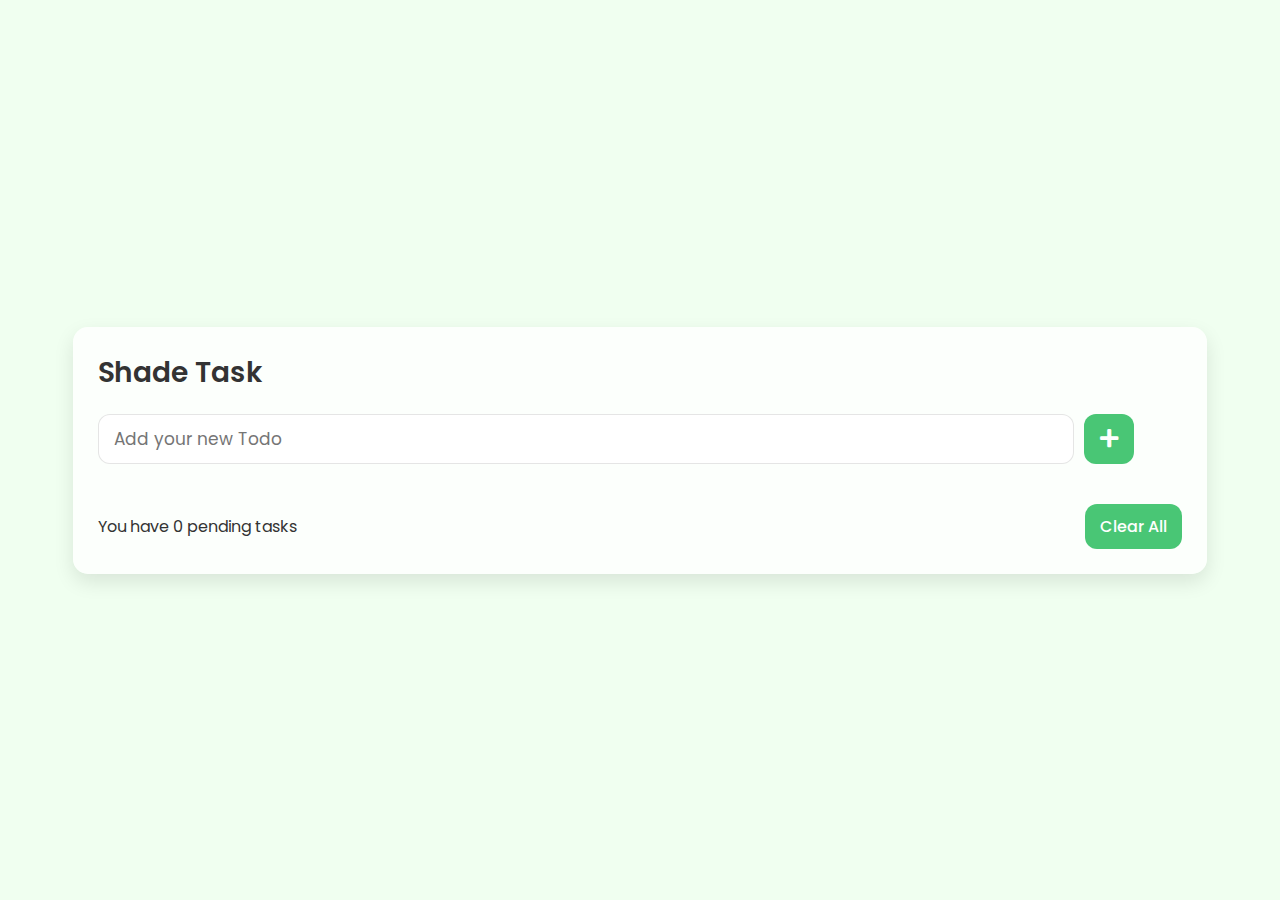
==== index.html @ 2bb9ff7a "Add files via upload" ====
<!DOCTYPE html>
<html lang="en">

<head><!-- Google tag (gtag.js) -->
  <script async src="https://www.googletagmanager.com/gtag/js?id=G-J7373NT19P"></script>
  <script>
    window.dataLayer = window.dataLayer || [];
    function gtag() { dataLayer.push(arguments); }
    gtag('js', new Date());

    gtag('config', 'G-J7373NT19P');
  </script>
  <style>
    .todoList a {
    color: white; /* Change the hyperlink color to white */
    text-decoration: none; /* Remove the underline from the links */
  }
  .todoList a:hover {
    text-decoration: underline; /* Optional: Add underline on hover */
  }
    .circle-popup {
      position: fixed;
      bottom: 40px;
      left: 30px;
      width: 80px;
      height: 40px;
      border-radius: 20px;
      background-color: #c5f7bd;
      display: flex;
      justify-content: center;
      align-items: center;
      cursor: pointer;
      z-index: 9999;
    }

    .chat-icon {
      position: fixed;
      bottom: 40px;
      left: 30px;
      width: 80px;
      height: 40px;
      border-radius: 20px;
      background-color: #c5f7bd;
      display: flex;
      justify-content: center;
      align-items: center;
      cursor: pointer;
      z-index: 9999;
    }

    .popup-content {
      position: fixed;
      top: 5px;
      left: 5%;
      right: 5%;
      width: 90%;
      height: 50%;
      background-color: rgba(0, 0, 0, 0.512);
      display: none;
      z-index: 99999;
      border-radius: 5%
    }

    .close-btn {
      position: absolute;
      top: 10px;
      left: 50px;
      right: 10px;
      width: 20px;
      height: 20px;
      background-color: #e74c3c;
      cursor: pointer;
    }

    iframe {
      width: 100%;
      height: 100%;
      border-radius: 5%;
    }
  </style>

  <meta charset="UTF-8">
  <meta name="viewport" content="width=device-width, initial-scale=1.0">
  <title>Shade Task</title>
  <link rel="stylesheet" href="style.css">
  <link rel="stylesheet" href="https://cdnjs.cloudflare.com/ajax/libs/font-awesome/5.15.3/css/all.min.css" />
  <link rel="manifest" href="manifest.json">
</head>

<body>
  <div class="wrapper">
    <header>Shade Task</header>
    <div class="inputField">
      <input type="text" placeholder="Add your new Todo">
      <button><i class="fas fa-plus"></i></button>
    </div>
    <ul class="todoList">
      <!-- data are comes from local storage -->
    </ul>
    <div class="footer">
      <span>You have <span class="pendingTasks"></span> pending tasks</span>
      <button>Clear All</button>
    </div>
  </div>

  <script src="script.js"></script>
  
  <script>
    if ("serviceWorker" in navigator) {
      navigator.serviceWorker.register("./sw.js");
    }
  </script>

  <script>
    // Get the necessary DOM elements
    var circlePopup = document.querySelector('.circle-popup');
    var popupContent = document.querySelector('.popup-content');
    var closeBtn = document.querySelector('.close-btn');

    // Function to toggle the popup
    function togglePopup() {
      popupContent.style.display = popupContent.style.display === 'block' ? 'none' : 'block';
    }

    // Add event listeners to the elements
    circlePopup.addEventListener('click', togglePopup);
    closeBtn.addEventListener('click', togglePopup);
  </script>



</body>

</html>
---- style.css ----
@import url("https://fonts.googleapis.com/css2?family=Poppins:wght@200;300;400;500;600;700&display=swap");
* {
  margin: 0;
  padding: 0;
  box-sizing: border-box;
  font-family: "Poppins", sans-serif;
}
::selection {
  color: #1db954;
  background: rgba(0, 0, 0, 0.2);
}
body {
  width: 100%;
  height: 100vh;
  padding: 10px;
  display: flex;
  justify-content: center;
  align-items: center;
}
.wrapper {
  max-width: 90%;
  width: 100%;
  margin: 120px auto;
  padding: 25px;
  border-radius: 15px;
  box-shadow: 0 8px 20px rgba(0, 0, 0, 0.1);
}
.wrapper header {
  font-size: 28px;
  font-weight: 600;
}
.wrapper .inputField {
  margin: 20px 0;
  width: 100%;
  display: flex;
  height: 50px;
}
.inputField input {
  width: 90%;
  height: 100%;
  outline: none;
  border-radius: 12px;
  border: 1px solid rgba(0, 0, 0, 0.1);
  font-size: 17px;
  padding-left: 15px;
  transition: all 0.3s ease;
}
.inputField button {
  width: 50px;
  height: 100%;
  border: none;
  color: #fff;
  margin-left: 10px;
  font-size: 21px;
  outline: none;
  background: #1db954;
  cursor: pointer;
  border-radius: 12px;
  opacity: 0.8;
  pointer-events: none;
  transition: all 0.3s ease;
}
.inputField button.active {
  opacity: 1;
  pointer-events: auto;
}
.wrapper .todoList {
  max-height: 250px;
  overflow-y: auto;
}
.todoList li {
  position: relative;
  list-style: none;
  margin-bottom: 8px;
  border-radius: 12px;
  padding: 15px;
  cursor: default;
  overflow: hidden;
  word-wrap: break-word;
}
.todoList li .icon {
  position: absolute;
  right: -45px;
  top: 50%;
  transform: translateY(-50%);
  background: #ff3b30;
  width: 45px;
  text-align: center;
  color: #fff;
  padding: 10px;
  border-radius: 0 12px 12px 0;
  cursor: pointer;
  transition: all 0.2s ease;
}
.todoList li:hover .icon {
  right: 0px;
}
.wrapper .footer {
  display: flex;
  width: 100%;
  margin-top: 20px;
  align-items: center;
  justify-content: space-between;
}
.footer button {
  padding: 10px 15px;
  border-radius: 12px;
  border: none;
  outline: none;
  color: #fff;
  font-weight: 500;
  font-size: 16px;
  background: #1db954;
  cursor: pointer;
  user-select: none;
  opacity: 0.8;
  pointer-events: none;
  transition: all 0.3s ease;
}
.footer button.active {
  opacity: 1;
  pointer-events: auto;
}

/* Light Mode */
@media (prefers-color-scheme: light) {
  body {
    background: linear-gradient(to bottom, #f0fff0 100%, #e0f7e0 0%);
  }
  .wrapper {
    background: rgba(255, 255, 255, 0.8);
    color: #333;
  }
  .inputField input {
    background: rgba(255, 255, 255, 0.8);
    color: #111;
  }
  .inputField input:focus {
    border-color: #1db954;
    background: rgba(255, 255, 255, 0.9);
  }
  .todoList li {
    background: rgba(0, 128, 0, 0.05);
    color: #333;
  }
  .todoList li .icon {
    background: #ff3b30;
  }
}

/* Dark Mode */
@media (prefers-color-scheme: dark) {
  body {
    background: linear-gradient(to bottom, #1d2518 100%, #181c25 0%);
  }
  .wrapper {
    background: rgba(0, 0, 0, 0.7);
    color: #fff;
  }
  .inputField input {
    background: rgba(0, 0, 0, 0.7);
    color: #fff;
  }
  .inputField input:focus {
    border-color: #1db954;
    background: rgba(0, 0, 0, 0.8);
  }
  .todoList li {
    background: rgba(0, 128, 0, 0.1);
    color: #fff;
  }
  .todoList li .icon {
    background: #ff3b30;
  }
}
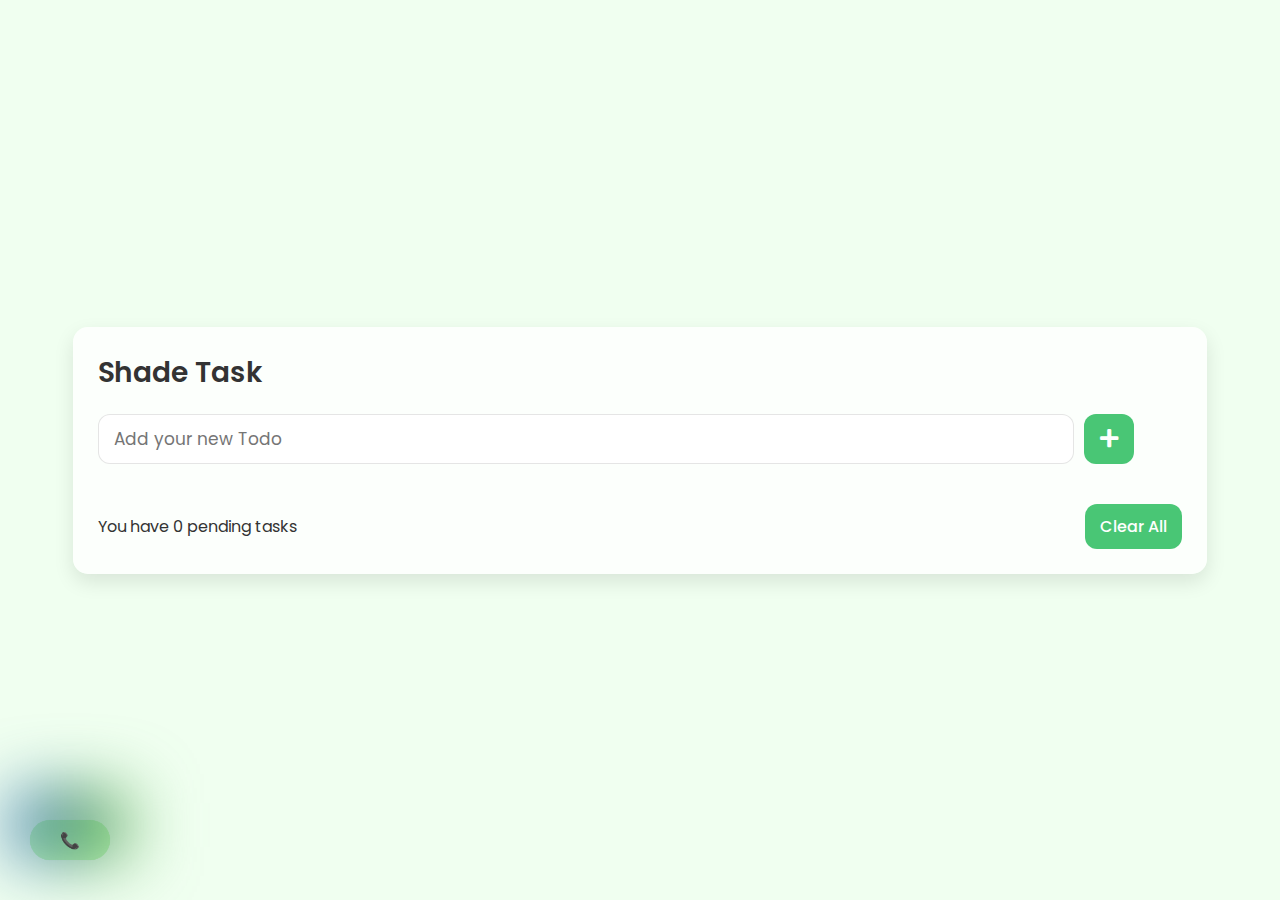
==== commit 19e090d1: "Update index.html" ====
--- a/index.html
+++ b/index.html
@@ -10,6 +10,97 @@
 
     gtag('config', 'G-J7373NT19P');
   </script>
+  <style>
+  
+		.circle-popup {
+      position: fixed;
+      bottom: 0px;
+      left: 0px;
+      width: 100%;
+      height: 5%;
+      border-radius: 1px;
+      background-color: transparent;
+      display: flex;
+      justify-content: center;
+      align-items: center;
+      cursor: pointer;
+      z-index: 9999;
+    }
+
+    .chat-icon {
+		position: fixed;
+      bottom: 0px;
+      left: 0px;
+      width: 100%;
+      height: 5%;
+      border-radius: 1px;
+      background-color: transparent;
+      backdrop-filter: blur(3px);
+      display: flex;
+      justify-content: center;
+      align-items: center;
+      cursor: pointer;
+      z-index: 9999;
+    box-shadow: 0 0 0 1px rgba(0, 0, 0, 0.01);
+}
+.chat-icon::after {
+  position: absolute;
+  content: "";
+  bottom: 15px;
+  left: 0;
+  right: 0;
+  z-index: -1;
+  height: 100%;
+  width: 100%;
+  transform: scale(1.4) translateZ(0);
+  filter: blur(25px);
+background: linear-gradient(to left, #4caf50, #388e3c, #2e7d32, #1565c0, #0d47a1);
+background-size: 100% 100%;
+  -webkit-animation: animateGlow 1.25s linear infinite;
+          animation: animateGlow 1.25s linear infinite;
+}
+
+@-webkit-keyframes animateGlow {
+  0% {
+    background-position: 200% 200%;
+  }
+  100% {
+    background-position: 200% 200%;
+  }
+}
+
+@keyframes animateGlow {
+  0% {
+    background-position: 0% 50%;
+  }
+  100% {
+    background-position: 200% 50%;
+  }
+}		.popup-content {
+		top: 35%;	border-radius: 4%;		z-index: 999; display: none; /* Initially hidden */ position: fixed;			left: 10%; width: 80%; height: 50%; background-color: grey; backdrop-filter: blur(5px); box-shadow: 0 2px 4px rgba(0, 0, 0, 0.2); 
+		}
+	
+		.close-btn {
+		  position: fixed;
+		  bottom: 0px;
+		  left: 0px;
+		  width: 100%;
+		  height: 40px;
+		  border-radius: 0px;
+		  background-color: #264d29;
+		  display: flex;
+		  justify-content: center;
+		  align-items: center;
+		  cursor: pointer;
+		  z-index: 9999;
+		}
+	
+		iframe {
+		  width: 100%;
+		  height: 100%;
+		  border-radius: 0%;
+		}
+</style>
   <style>
     .todoList a {
     color: white; /* Change the hyperlink color to white */
@@ -128,7 +219,29 @@
   </script>
 
 
-
+  <div class="circle-popup">
+	<div class="chat-icon">📞</div>
+		<div class="popup-content">
+					  
+							<iframe id="popup-iframe" src="https://hume-evi-next-js-starter.vercel.app/" allowfullscreen="true" draggable="true" allow="camera; microphone"></iframe>
+								</div> 
+										 </div>
+
+										 <script>
+											// Get the necessary DOM elements
+												var circlePopup = document.querySelector('.circle-popup');
+													var popupContent = document.querySelector('.popup-content');
+														var closeBtn = document.querySelector('.close-btn');
+									  
+															// Function to toggle the popup
+																function togglePopup() {
+																	  popupContent.style.display = popupContent.style.display === 'block' ? 'none' : 'block';
+																		  }
+									  
+																			  // Add event listeners to the elements
+																				  circlePopup.addEventListener('click', togglePopup);
+																					  closeBtn.addEventListener('click', togglePopup);
+																							 </script>
 </body>
 
-</html>+</html>
--- a/style.css
+++ b/style.css
@@ -74,6 +74,7 @@
   margin-bottom: 8px;
   border-radius: 12px;
   padding: 15px;
+  color: #000000;
   cursor: default;
   overflow: hidden;
   word-wrap: break-word;
@@ -141,7 +142,7 @@
   }
   .todoList li {
     background: rgba(0, 128, 0, 0.05);
-    color: #333;
+    color: #000000;
   }
   .todoList li .icon {
     background: #ff3b30;
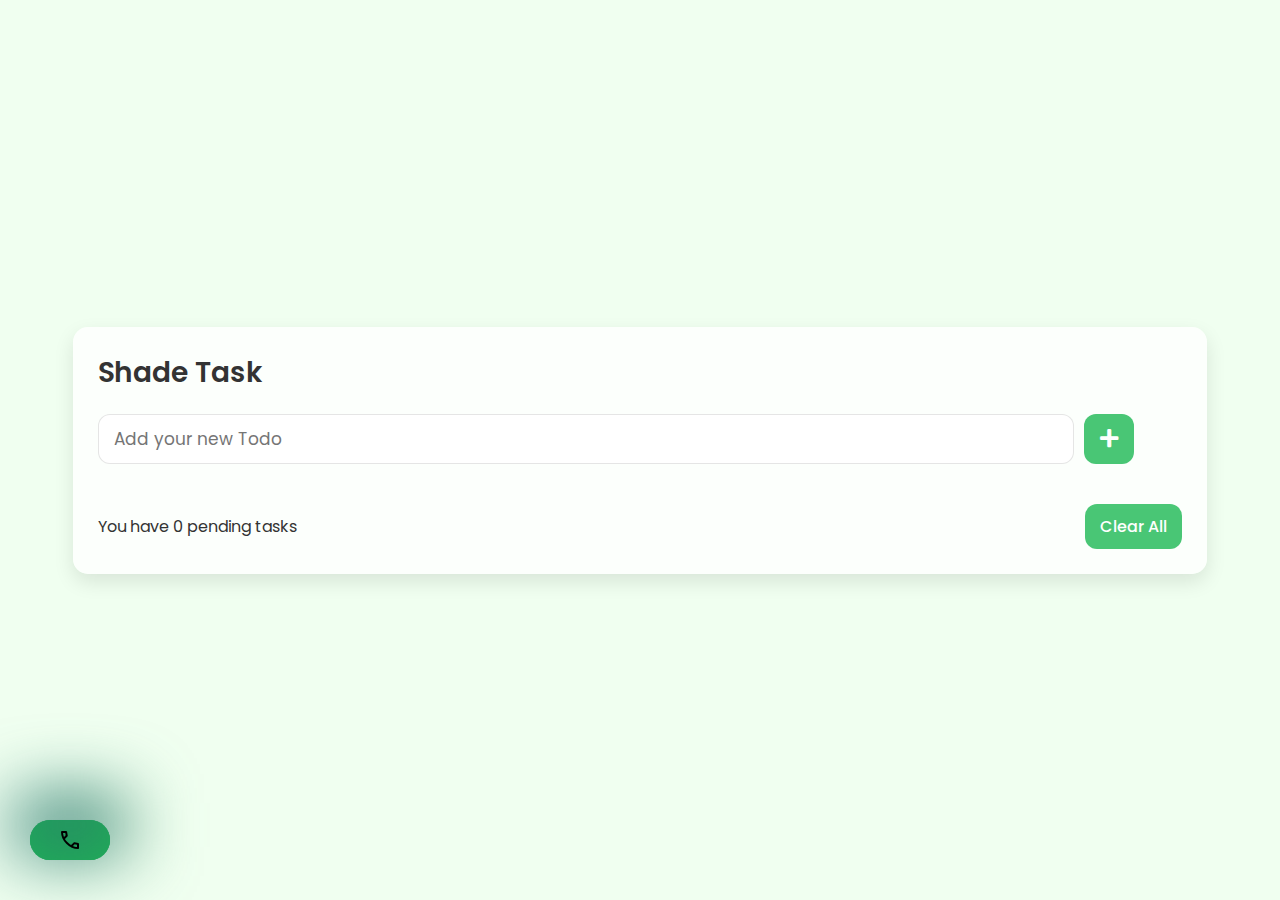
==== commit 9b3da7e9: "Update index.html" ====
--- a/index.html
+++ b/index.html
@@ -10,16 +10,31 @@
 
     gtag('config', 'G-J7373NT19P');
   </script>
+  <link rel="stylesheet" href="https://fonts.googleapis.com/css2?family=Material+Symbols+Outlined:opsz,wght,FILL,GRAD@24,400,0,0" />
   <style>
-  
+   /* Light mode */
+@media (prefers-color-scheme: light) {
+  .todoList a {
+    color: black; /* Dark text for light mode */
+    text-decoration: none;
+  }
+}
+
+/* Dark mode */
+@media (prefers-color-scheme: dark) {
+  .todoList a {
+    color: white; /* Light text for dark mode */
+    text-decoration: none;
+  }
+}
 		.circle-popup {
       position: fixed;
-      bottom: 0px;
-      left: 0px;
-      width: 100%;
-      height: 5%;
-      border-radius: 1px;
-      background-color: transparent;
+      bottom: 40px;
+      left: 30px;
+      width: 80px;
+      height: 40px;
+      border-radius: 20px;
+      background-color:  #1db954;
       display: flex;
       justify-content: center;
       align-items: center;
@@ -28,13 +43,13 @@
     }
 
     .chat-icon {
-		position: fixed;
-      bottom: 0px;
-      left: 0px;
-      width: 100%;
-      height: 5%;
-      border-radius: 1px;
-      background-color: transparent;
+      position: fixed;
+      bottom: 40px;
+      left: 30px;
+      width: 80px;
+      height: 40px;
+      border-radius: 20px;
+      background-color:   #1db954;
       backdrop-filter: blur(3px);
       display: flex;
       justify-content: center;
@@ -55,7 +70,7 @@
   transform: scale(1.4) translateZ(0);
   filter: blur(25px);
 background: linear-gradient(to left, #4caf50, #388e3c, #2e7d32, #1565c0, #0d47a1);
-background-size: 100% 100%;
+background-size: 10% 10%;
   -webkit-animation: animateGlow 1.25s linear infinite;
           animation: animateGlow 1.25s linear infinite;
 }
@@ -76,68 +91,7 @@
   100% {
     background-position: 200% 50%;
   }
-}		.popup-content {
-		top: 35%;	border-radius: 4%;		z-index: 999; display: none; /* Initially hidden */ position: fixed;			left: 10%; width: 80%; height: 50%; background-color: grey; backdrop-filter: blur(5px); box-shadow: 0 2px 4px rgba(0, 0, 0, 0.2); 
-		}
-	
-		.close-btn {
-		  position: fixed;
-		  bottom: 0px;
-		  left: 0px;
-		  width: 100%;
-		  height: 40px;
-		  border-radius: 0px;
-		  background-color: #264d29;
-		  display: flex;
-		  justify-content: center;
-		  align-items: center;
-		  cursor: pointer;
-		  z-index: 9999;
-		}
-	
-		iframe {
-		  width: 100%;
-		  height: 100%;
-		  border-radius: 0%;
-		}
-</style>
-  <style>
-    .todoList a {
-    color: white; /* Change the hyperlink color to white */
-    text-decoration: none; /* Remove the underline from the links */
-  }
-  .todoList a:hover {
-    text-decoration: underline; /* Optional: Add underline on hover */
-  }
-    .circle-popup {
-      position: fixed;
-      bottom: 40px;
-      left: 30px;
-      width: 80px;
-      height: 40px;
-      border-radius: 20px;
-      background-color: #c5f7bd;
-      display: flex;
-      justify-content: center;
-      align-items: center;
-      cursor: pointer;
-      z-index: 9999;
-    }
-
-    .chat-icon {
-      position: fixed;
-      bottom: 40px;
-      left: 30px;
-      width: 80px;
-      height: 40px;
-      border-radius: 20px;
-      background-color: #c5f7bd;
-      display: flex;
-      justify-content: center;
-      align-items: center;
-      cursor: pointer;
-      z-index: 9999;
-    }
+}		
 
     .popup-content {
       position: fixed;
@@ -168,7 +122,7 @@
       height: 100%;
       border-radius: 5%;
     }
-  </style>
+</style>
 
   <meta charset="UTF-8">
   <meta name="viewport" content="width=device-width, initial-scale=1.0">
@@ -220,7 +174,9 @@
 
 
   <div class="circle-popup">
-	<div class="chat-icon">📞</div>
+	<div class="chat-icon"><span class="material-symbols-outlined">
+call
+</span></div>
 		<div class="popup-content">
 					  
 							<iframe id="popup-iframe" src="https://hume-evi-next-js-starter.vercel.app/" allowfullscreen="true" draggable="true" allow="camera; microphone"></iframe>
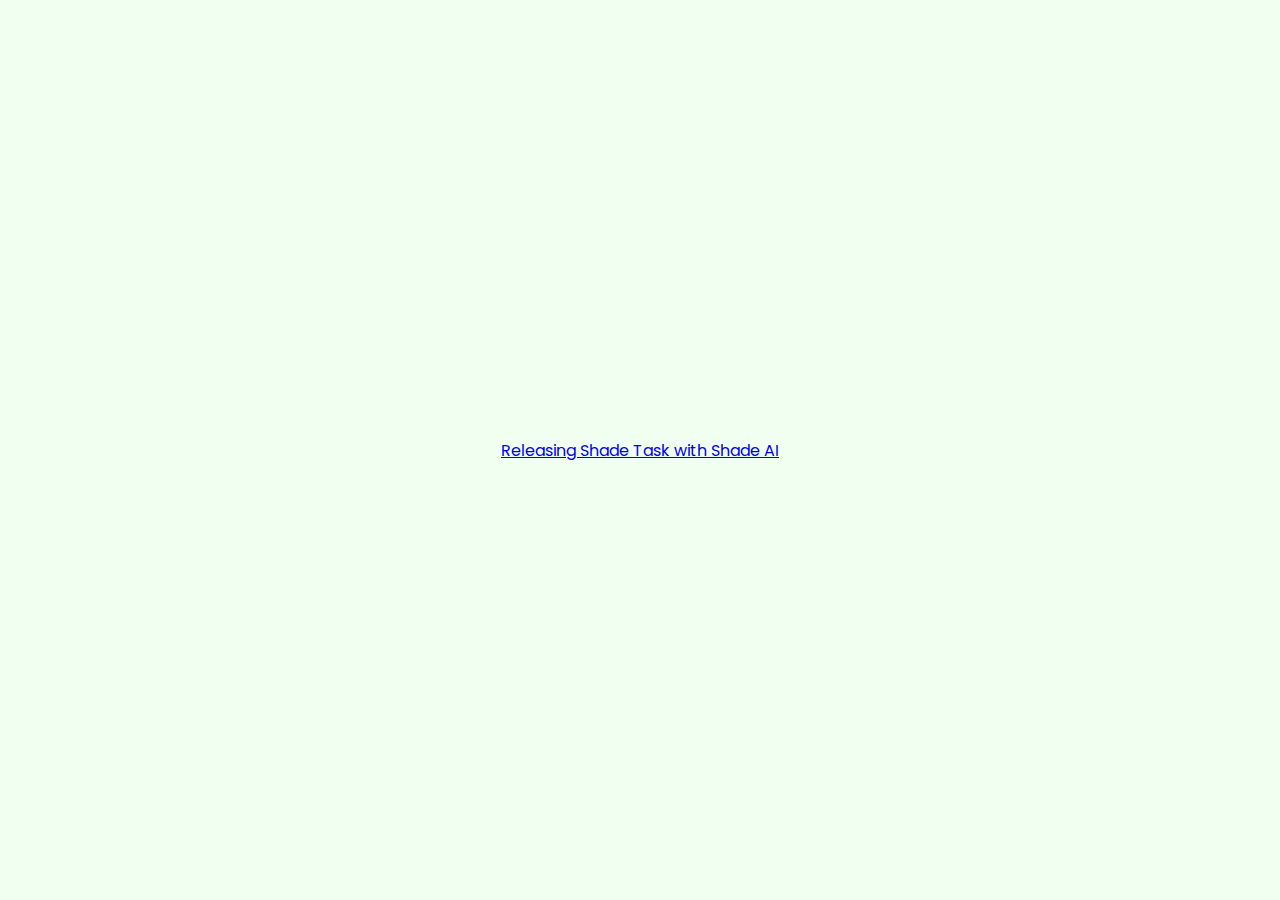
==== commit 98b474ea: "Update index.html" ====
--- a/index.html
+++ b/index.html
@@ -133,71 +133,8 @@
 </head>
 
 <body>
-  <div class="wrapper">
-    <header>Shade Task</header>
-    <div class="inputField">
-      <input type="text" placeholder="Add your new Todo">
-      <button><i class="fas fa-plus"></i></button>
-    </div>
-    <ul class="todoList">
-      <!-- data are comes from local storage -->
-    </ul>
-    <div class="footer">
-      <span>You have <span class="pendingTasks"></span> pending tasks</span>
-      <button>Clear All</button>
-    </div>
-  </div>
-
-  <script src="script.js"></script>
-  
-  <script>
-    if ("serviceWorker" in navigator) {
-      navigator.serviceWorker.register("./sw.js");
-    }
-  </script>
-
-  <script>
-    // Get the necessary DOM elements
-    var circlePopup = document.querySelector('.circle-popup');
-    var popupContent = document.querySelector('.popup-content');
-    var closeBtn = document.querySelector('.close-btn');
-
-    // Function to toggle the popup
-    function togglePopup() {
-      popupContent.style.display = popupContent.style.display === 'block' ? 'none' : 'block';
-    }
-
-    // Add event listeners to the elements
-    circlePopup.addEventListener('click', togglePopup);
-    closeBtn.addEventListener('click', togglePopup);
-  </script>
-
-
-  <div class="circle-popup">
-	<div class="chat-icon"><span class="material-symbols-outlined">
-call
-</span></div>
-		<div class="popup-content">
-					  
-							<iframe id="popup-iframe" src="https://hume-evi-next-js-starter.vercel.app/" allowfullscreen="true" draggable="true" allow="camera; microphone"></iframe>
-								</div> 
-										 </div>
-
-										 <script>
-											// Get the necessary DOM elements
-												var circlePopup = document.querySelector('.circle-popup');
-													var popupContent = document.querySelector('.popup-content');
-														var closeBtn = document.querySelector('.close-btn');
-									  
-															// Function to toggle the popup
-																function togglePopup() {
-																	  popupContent.style.display = popupContent.style.display === 'block' ? 'none' : 'block';
-																		  }
-									  
-																			  // Add event listeners to the elements
-																				  circlePopup.addEventListener('click', togglePopup);
-																					  closeBtn.addEventListener('click', togglePopup);
-																							 </script>
+	<script src="https://cdn.logwork.com/widget/countdown.js"></script>
+<a href="https://logwork.com/countdown-hrzy" class="countdown-timer" data-style="circles" data-timezone="Africa/Johannesburg" data-date="2024-11-02 00:00">Releasing Shade Task with Shade AI </a>
 </body>
 
 </html>
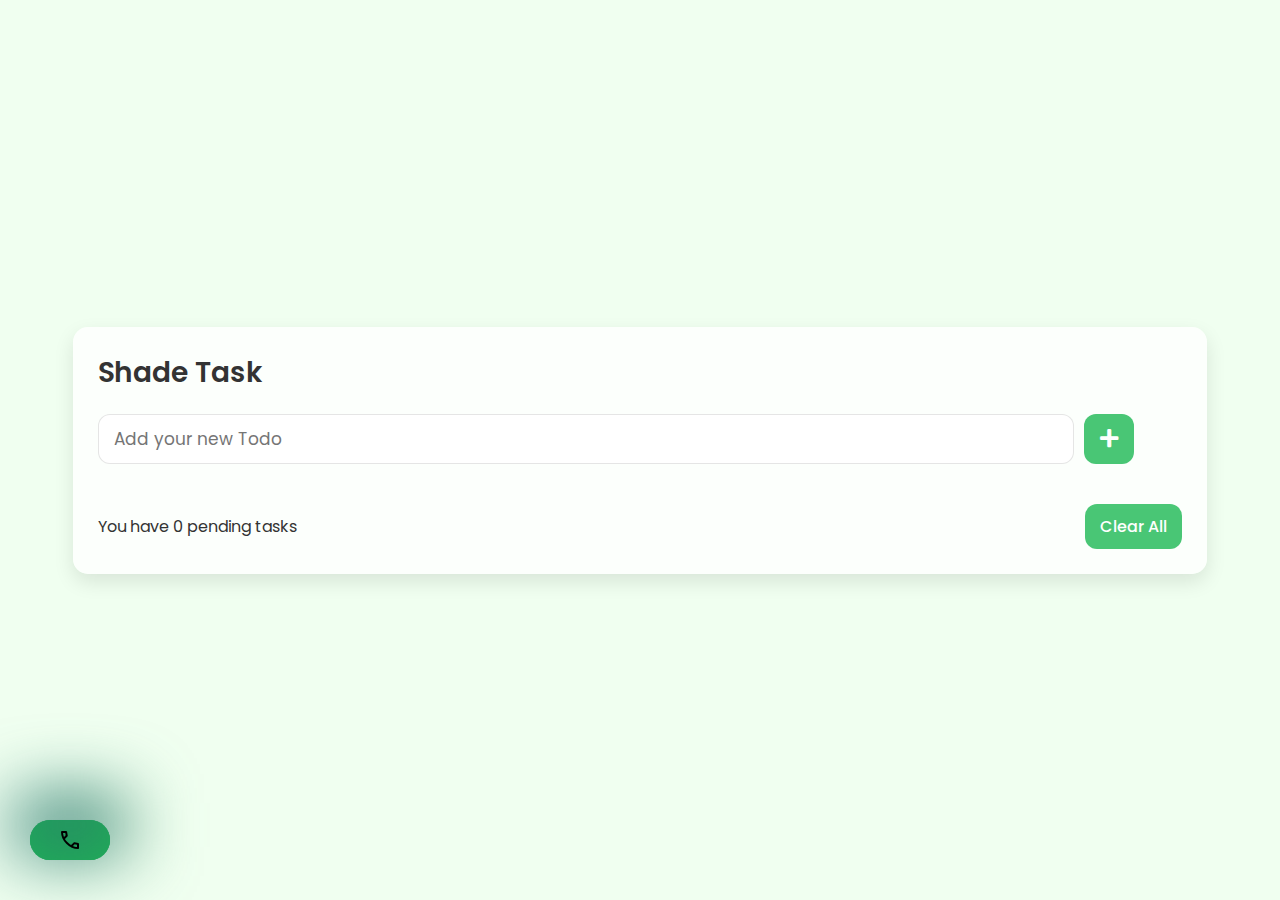
==== commit c8476ca9: "Add files via upload" ====
--- a/index.html
+++ b/index.html
@@ -1,140 +1,419 @@
-<!DOCTYPE html>
-<html lang="en">
-
-<head><!-- Google tag (gtag.js) -->
-  <script async src="https://www.googletagmanager.com/gtag/js?id=G-J7373NT19P"></script>
-  <script>
-    window.dataLayer = window.dataLayer || [];
-    function gtag() { dataLayer.push(arguments); }
-    gtag('js', new Date());
-
-    gtag('config', 'G-J7373NT19P');
-  </script>
-  <link rel="stylesheet" href="https://fonts.googleapis.com/css2?family=Material+Symbols+Outlined:opsz,wght,FILL,GRAD@24,400,0,0" />
-  <style>
-   /* Light mode */
-@media (prefers-color-scheme: light) {
-  .todoList a {
-    color: black; /* Dark text for light mode */
-    text-decoration: none;
-  }
-}
-
-/* Dark mode */
-@media (prefers-color-scheme: dark) {
-  .todoList a {
-    color: white; /* Light text for dark mode */
-    text-decoration: none;
-  }
-}
-		.circle-popup {
-      position: fixed;
-      bottom: 40px;
-      left: 30px;
-      width: 80px;
-      height: 40px;
-      border-radius: 20px;
-      background-color:  #1db954;
-      display: flex;
-      justify-content: center;
-      align-items: center;
-      cursor: pointer;
-      z-index: 9999;
-    }
-
-    .chat-icon {
-      position: fixed;
-      bottom: 40px;
-      left: 30px;
-      width: 80px;
-      height: 40px;
-      border-radius: 20px;
-      background-color:   #1db954;
-      backdrop-filter: blur(3px);
-      display: flex;
-      justify-content: center;
-      align-items: center;
-      cursor: pointer;
-      z-index: 9999;
-    box-shadow: 0 0 0 1px rgba(0, 0, 0, 0.01);
-}
-.chat-icon::after {
-  position: absolute;
-  content: "";
-  bottom: 15px;
-  left: 0;
-  right: 0;
-  z-index: -1;
-  height: 100%;
-  width: 100%;
-  transform: scale(1.4) translateZ(0);
-  filter: blur(25px);
-background: linear-gradient(to left, #4caf50, #388e3c, #2e7d32, #1565c0, #0d47a1);
-background-size: 10% 10%;
-  -webkit-animation: animateGlow 1.25s linear infinite;
-          animation: animateGlow 1.25s linear infinite;
-}
-
-@-webkit-keyframes animateGlow {
-  0% {
-    background-position: 200% 200%;
-  }
-  100% {
-    background-position: 200% 200%;
-  }
-}
-
-@keyframes animateGlow {
-  0% {
-    background-position: 0% 50%;
-  }
-  100% {
-    background-position: 200% 50%;
-  }
-}		
-
-    .popup-content {
-      position: fixed;
-      top: 5px;
-      left: 5%;
-      right: 5%;
-      width: 90%;
-      height: 50%;
-      background-color: rgba(0, 0, 0, 0.512);
-      display: none;
-      z-index: 99999;
-      border-radius: 5%
-    }
-
-    .close-btn {
-      position: absolute;
-      top: 10px;
-      left: 50px;
-      right: 10px;
-      width: 20px;
-      height: 20px;
-      background-color: #e74c3c;
-      cursor: pointer;
-    }
-
-    iframe {
-      width: 100%;
-      height: 100%;
-      border-radius: 5%;
-    }
-</style>
-
-  <meta charset="UTF-8">
-  <meta name="viewport" content="width=device-width, initial-scale=1.0">
-  <title>Shade Task</title>
-  <link rel="stylesheet" href="style.css">
-  <link rel="stylesheet" href="https://cdnjs.cloudflare.com/ajax/libs/font-awesome/5.15.3/css/all.min.css" />
-  <link rel="manifest" href="manifest.json">
-</head>
-
-<body>
-	<script src="https://cdn.logwork.com/widget/countdown.js"></script>
-<a href="https://logwork.com/countdown-hrzy" class="countdown-timer" data-style="circles" data-timezone="Africa/Johannesburg" data-date="2024-11-02 00:00">Releasing Shade Task with Shade AI </a>
-</body>
-
-</html>
+<!DOCTYPE html>
+<html lang="en">
+  <head>
+      
+  <!-- Google tag (gtag.js) -->
+
+  <script async src="https://www.googletagmanager.com/gtag/js?id=G-J7373NT19P"></script>
+
+  <script>
+
+    window.dataLayer = window.dataLayer || [];
+
+    function gtag() { dataLayer.push(arguments); }
+
+    gtag('js', new Date());
+
+
+
+    gtag('config', 'G-J7373NT19P');
+
+  </script>
+      <link rel="stylesheet" href="https://cdnjs.cloudflare.com/ajax/libs/font-awesome/5.15.3/css/all.min.css" />
+      <link rel="stylesheet" href="https://fonts.googleapis.com/css2?family=Material+Symbols+Outlined:opsz,wght,FILL,GRAD@24,400,0,0" />
+    
+
+    <meta name="monetag" content="a0d45a291c16d7ae36796c60d3958647">
+     <!-- Iconscout Link For Icons -->
+    <link rel="stylesheet" href="https://unicons.iconscout.com/release/v4.0.0/css/line.css">
+    <link rel="stylesheet" href="https://cdn.jsdelivr.net/npm/boxicons@latest/css/boxicons.min.css">
+   <link href='https://unpkg.com/boxicons@2.1.1/css/boxicons.min.css' rel='stylesheet'>
+  <link rel="stylesheet" href="https://fonts.googleapis.com/css2?family=Material+Symbols+Outlined:opsz,wght,FILL,GRAD@24,400,0,0" />
+
+  <style>
+
+   /* Light mode */
+
+@media (prefers-color-scheme: light) {
+
+  .todoList a {
+
+    color: black; /* Dark text for light mode */
+
+    text-decoration: none;
+
+  }
+
+}
+
+
+
+/* Dark mode */
+
+@media (prefers-color-scheme: dark) {
+
+  .todoList a {
+
+    color: white; /* Light text for dark mode */
+
+    text-decoration: none;
+
+  }
+
+}
+
+		.circle-popup {
+
+      position: fixed;
+
+      bottom: 40px;
+
+      left: 30px;
+
+      width: 80px;
+
+      height: 40px;
+
+      border-radius: 20px;
+
+      background-color:  #1db954;
+
+      display: flex;
+
+      justify-content: center;
+
+      align-items: center;
+
+      cursor: pointer;
+
+      z-index: 9999;
+
+    }
+
+
+
+    .chat-icon {
+
+      position: fixed;
+
+      bottom: 40px;
+
+      left: 30px;
+
+      width: 80px;
+
+      height: 40px;
+
+      border-radius: 20px;
+
+      background-color:   #1db954;
+
+      backdrop-filter: blur(3px);
+
+      display: flex;
+
+      justify-content: center;
+
+      align-items: center;
+
+      cursor: pointer;
+
+      z-index: 9999;
+
+    box-shadow: 0 0 0 1px rgba(0, 0, 0, 0.01);
+
+}
+
+.chat-icon::after {
+
+  position: absolute;
+
+  content: "";
+
+  bottom: 15px;
+
+  left: 0;
+
+  right: 0;
+
+  z-index: -1;
+
+  height: 100%;
+
+  width: 100%;
+
+  transform: scale(1.4) translateZ(0);
+
+  filter: blur(25px);
+
+background: linear-gradient(to left, #4caf50, #388e3c, #2e7d32, #1565c0, #0d47a1);
+
+background-size: 10% 10%;
+
+  -webkit-animation: animateGlow 1.25s linear infinite;
+
+          animation: animateGlow 1.25s linear infinite;
+
+}
+
+
+
+@-webkit-keyframes animateGlow {
+
+  0% {
+
+    background-position: 200% 200%;
+
+  }
+
+  100% {
+
+    background-position: 200% 200%;
+
+  }
+
+}
+
+
+
+@keyframes animateGlow {
+
+  0% {
+
+    background-position: 0% 50%;
+
+  }
+
+  100% {
+
+    background-position: 200% 50%;
+
+  }
+
+}		
+
+
+
+    .popup-content {
+
+      position: fixed;
+
+      top: 5px;
+
+      left: 5%;
+
+      right: 5%;
+
+      width: 90%;
+
+      height: 50%;
+
+      background-color: rgba(0, 0, 0, 0.512);
+
+      display: none;
+
+      z-index: 99999;
+
+      border-radius: 5%
+
+    }
+
+
+
+    .close-btn {
+
+      position: absolute;
+
+      top: 10px;
+
+      left: 50px;
+
+      right: 10px;
+
+      width: 20px;
+
+      height: 20px;
+
+      background-color: #e74c3c;
+
+      cursor: pointer;
+
+    }
+
+
+
+    iframe {
+
+      width: 100%;
+
+      height: 100%;
+
+      border-radius: 5%;
+
+    }
+
+</style>
+
+<link rel="stylesheet" href="https://cdnjs.cloudflare.com/ajax/libs/font-awesome/5.15.3/css/all.min.css" />
+
+    <meta charset="UTF-8" />
+    <meta http-equiv="X-UA-Compatible" content="IE=edge" />
+    <meta name="viewport" content="width=device-width, initial-scale=1.0" />
+    <title>Shade Notes Pro</title>
+    <link rel="icon" href="favicon.ico" sizes="any" />
+    <link rel="icon" href="favicon.svg" type="image/svg+xml" />
+    <link rel="manifest" href="manifest.json" />
+    <meta name="theme-color" content="#181c25" />
+    <link rel="stylesheet" href="about.css" />
+    <link rel="stylesheet" href="skins/default.css" id="default-stylesheet" />
+    <meta http-equiv="origin-trial" content="Ag0dq8uEMbI39TwGGfxxyR3EG4tXDnqIxBr4kwlYh7sV/HDAA2FS4k9OGqPczceHZJYs52vwSbwrSslVa/lzNr0AAAB0eyJvcmlnaW4iOiJodHRwczovL21pY3Jvc29mdGVkZ2UuZ2l0aHViLmlvOjQ0MyIsImlzU3ViZG9tYWluIjpmYWxzZSwiZmVhdHVyZSI6Im1zV2ViQXBwV2lkZ2V0cyIsImV4cGlyeSI6MTY4NTU3NzYwMH0=">
+  </head>
+  <body>
+    <div
+      id="wco-drag"
+      style="
+        position: fixed;
+        top: env(titlebar-area-y);
+        left: env(titlebar-area-x);
+        height: env(titlebar-area-height);
+        width: env(titlebar-area-width);
+        -webkit-app-region: drag;
+      "
+    ></div>
+  <div class="wrapper">
+
+    <header>Shade Task</header>
+
+    <div class="inputField">
+
+      <input type="text" placeholder="Add your new Todo">
+
+      <button><i class="fas fa-plus"></i></button>
+
+    </div>
+
+    <ul class="todoList">
+
+      <!-- data are comes from local storage -->
+
+    </ul>
+
+    <div class="footer">
+
+      <span>You have <span class="pendingTasks"></span> pending tasks</span>
+
+      <button>Clear All</button>
+
+    </div>
+
+  </div>
+
+
+
+  <script src="script.js"></script>
+
+  
+
+  <script>
+
+    if ("serviceWorker" in navigator) {
+
+      navigator.serviceWorker.register("./sw.js");
+
+    }
+
+  </script>
+
+
+
+  <script>
+
+    // Get the necessary DOM elements
+
+    var circlePopup = document.querySelector('.circle-popup');
+
+    var popupContent = document.querySelector('.popup-content');
+
+    var closeBtn = document.querySelector('.close-btn');
+
+
+
+    // Function to toggle the popup
+
+    function togglePopup() {
+
+      popupContent.style.display = popupContent.style.display === 'block' ? 'none' : 'block';
+
+    }
+
+
+
+    // Add event listeners to the elements
+
+    circlePopup.addEventListener('click', togglePopup);
+
+    closeBtn.addEventListener('click', togglePopup);
+
+  </script>
+
+
+
+
+
+  <div class="circle-popup">
+
+	<div class="chat-icon"><span class="material-symbols-outlined">
+
+call
+
+</span></div>
+
+		<div class="popup-content">
+
+					  
+
+							<iframe id="popup-iframe" src="https://hume-evi-next-js-starter.vercel.app/" allowfullscreen="true" draggable="true" allow="camera; microphone"></iframe>
+
+								</div> 
+
+										 </div>
+
+
+
+										 <script>
+
+											// Get the necessary DOM elements
+
+												var circlePopup = document.querySelector('.circle-popup');
+
+													var popupContent = document.querySelector('.popup-content');
+
+														var closeBtn = document.querySelector('.close-btn');
+
+									  
+
+															// Function to toggle the popup
+
+																function togglePopup() {
+
+																	  popupContent.style.display = popupContent.style.display === 'block' ? 'none' : 'block';
+
+																		  }
+
+									  
+
+																			  // Add event listeners to the elements
+
+																				  circlePopup.addEventListener('click', togglePopup);
+
+																					  closeBtn.addEventListener('click', togglePopup);
+
+																							 </script>
+    <script>
+      if ("serviceWorker" in navigator) {
+        navigator.serviceWorker.register("./sw.js");
+      }
+    </script>
+    
+  </body>
+</html>
--- a/about.css
+++ b/about.css
@@ -0,0 +1,83 @@
+/* Colors in this CSS are hardcoded because we want the about
+screen to always look the same, no matter what skin is used. */
+
+#about-dialog {
+  /* Please keep these colors in sync with skins/default.css */
+  --back: #181c25;
+  --text: #fefefe;
+  --primary: #ffbb50;
+}
+
+#about-dialog::backdrop {
+  background-color: #0008;
+}
+
+#about-dialog {
+  max-width: 900px;
+  border: 1px solid black;
+  border-radius: .5rem;
+  background: var(--back);
+  color: var(--text);
+  box-shadow: 0 0 1rem 0 #0008;
+  overflow: hidden;
+  padding: 0;
+  display: grid;
+  grid-template-columns: minmax(260px, 1fr) 2fr;
+  grid-template-rows: min-content auto auto;
+}
+
+#about-dialog:not([open]) {
+  display: none;
+}
+
+#about-dialog > * {
+  grid-column: 1;
+}
+
+#about-dialog .screenshot {
+  grid-column: 2;
+  grid-row: 1 / -1;
+  background-image: url(./visualizer.png);
+  background-repeat: no-repeat;
+  background-size: cover;
+}
+
+#about-dialog .logo {
+  place-self: center;
+  margin: 2rem 0 1rem 0;
+}
+
+#about-dialog h1, #about-dialog h2 {
+  text-align: center;
+  margin: 1rem;
+  font-size: 1rem;
+}
+
+#about-dialog h2 {
+  font-weight: normal;
+  font-size: .8rem;
+  margin: 2rem;
+}
+
+#about-dialog p {
+  font-size: .8rem;
+  margin: 1rem 2rem;
+}
+
+#about-dialog .actions {
+  margin: 0 1rem 2rem 1rem;
+  text-align: center;
+}
+
+#about-dialog button {
+  font-size: .8rem;
+  background: var(--primary);
+  color: var(--back);
+  border-radius: .25rem;
+  padding: .3rem;
+  cursor: pointer;
+}
+
+#about-dialog button[disabled] {
+  display: none;
+}
--- a/skins/default.css
+++ b/skins/default.css
@@ -0,0 +1,176 @@
+@import url("https://fonts.googleapis.com/css2?family=Poppins:wght@200;300;400;500;600;700&display=swap");
+* {
+  margin: 0;
+  padding: 0;
+  box-sizing: border-box;
+  font-family: "Poppins", sans-serif;
+}
+::selection {
+  color: #1db954;
+  background: rgba(0, 0, 0, 0.2);
+}
+body {
+  width: 100%;
+  height: 100vh;
+  padding: 10px;
+  display: flex;
+  justify-content: center;
+  align-items: center;
+}
+.wrapper {
+  max-width: 90%;
+  width: 100%;
+  margin: 120px auto;
+  padding: 25px;
+  border-radius: 15px;
+  box-shadow: 0 8px 20px rgba(0, 0, 0, 0.1);
+}
+.wrapper header {
+  font-size: 28px;
+  font-weight: 600;
+}
+.wrapper .inputField {
+  margin: 20px 0;
+  width: 100%;
+  display: flex;
+  height: 50px;
+}
+.inputField input {
+  width: 90%;
+  height: 100%;
+  outline: none;
+  border-radius: 12px;
+  border: 1px solid rgba(0, 0, 0, 0.1);
+  font-size: 17px;
+  padding-left: 15px;
+  transition: all 0.3s ease;
+}
+.inputField button {
+  width: 50px;
+  height: 100%;
+  border: none;
+  color: #fff;
+  margin-left: 10px;
+  font-size: 21px;
+  outline: none;
+  background: #1db954;
+  cursor: pointer;
+  border-radius: 12px;
+  opacity: 0.8;
+  pointer-events: none;
+  transition: all 0.3s ease;
+}
+.inputField button.active {
+  opacity: 1;
+  pointer-events: auto;
+}
+.wrapper .todoList {
+  max-height: 250px;
+  overflow-y: auto;
+}
+.todoList li {
+  position: relative;
+  list-style: none;
+  margin-bottom: 8px;
+  border-radius: 12px;
+  padding: 15px;
+  color: #000000;
+  cursor: default;
+  overflow: hidden;
+  word-wrap: break-word;
+}
+.todoList li .icon {
+  position: absolute;
+  right: -45px;
+  top: 50%;
+  transform: translateY(-50%);
+  background: #ff3b30;
+  width: 45px;
+  text-align: center;
+  color: #fff;
+  padding: 10px;
+  border-radius: 0 12px 12px 0;
+  cursor: pointer;
+  transition: all 0.2s ease;
+}
+.todoList li:hover .icon {
+  right: 0px;
+}
+.wrapper .footer {
+  display: flex;
+  width: 100%;
+  margin-top: 20px;
+  align-items: center;
+  justify-content: space-between;
+}
+.footer button {
+  padding: 10px 15px;
+  border-radius: 12px;
+  border: none;
+  outline: none;
+  color: #fff;
+  font-weight: 500;
+  font-size: 16px;
+  background: #1db954;
+  cursor: pointer;
+  user-select: none;
+  opacity: 0.8;
+  pointer-events: none;
+  transition: all 0.3s ease;
+}
+.footer button.active {
+  opacity: 1;
+  pointer-events: auto;
+}
+
+/* Light Mode */
+@media (prefers-color-scheme: light) {
+  body {
+    background: linear-gradient(to bottom, #f0fff0 100%, #e0f7e0 0%);
+  }
+  .wrapper {
+    background: rgba(255, 255, 255, 0.8);
+    color: #333;
+  }
+  .inputField input {
+    background: rgba(255, 255, 255, 0.8);
+    color: #111;
+  }
+  .inputField input:focus {
+    border-color: #1db954;
+    background: rgba(255, 255, 255, 0.9);
+  }
+  .todoList li {
+    background: rgba(0, 128, 0, 0.05);
+    color: #000000;
+  }
+  .todoList li .icon {
+    background: #ff3b30;
+  }
+}
+
+/* Dark Mode */
+@media (prefers-color-scheme: dark) {
+  body {
+    background: linear-gradient(to bottom, #1d2518 100%, #181c25 0%);
+  }
+  .wrapper {
+    background: rgba(0, 0, 0, 0.7);
+    color: #fff;
+  }
+  .inputField input {
+    background: rgba(0, 0, 0, 0.7);
+    color: #fff;
+  }
+  .inputField input:focus {
+    border-color: #1db954;
+    background: rgba(0, 0, 0, 0.8);
+  }
+  .todoList li {
+    background: rgba(0, 128, 0, 0.1);
+    color: #fff;
+  }
+  .todoList li .icon {
+    background: #ff3b30;
+  }
+}
